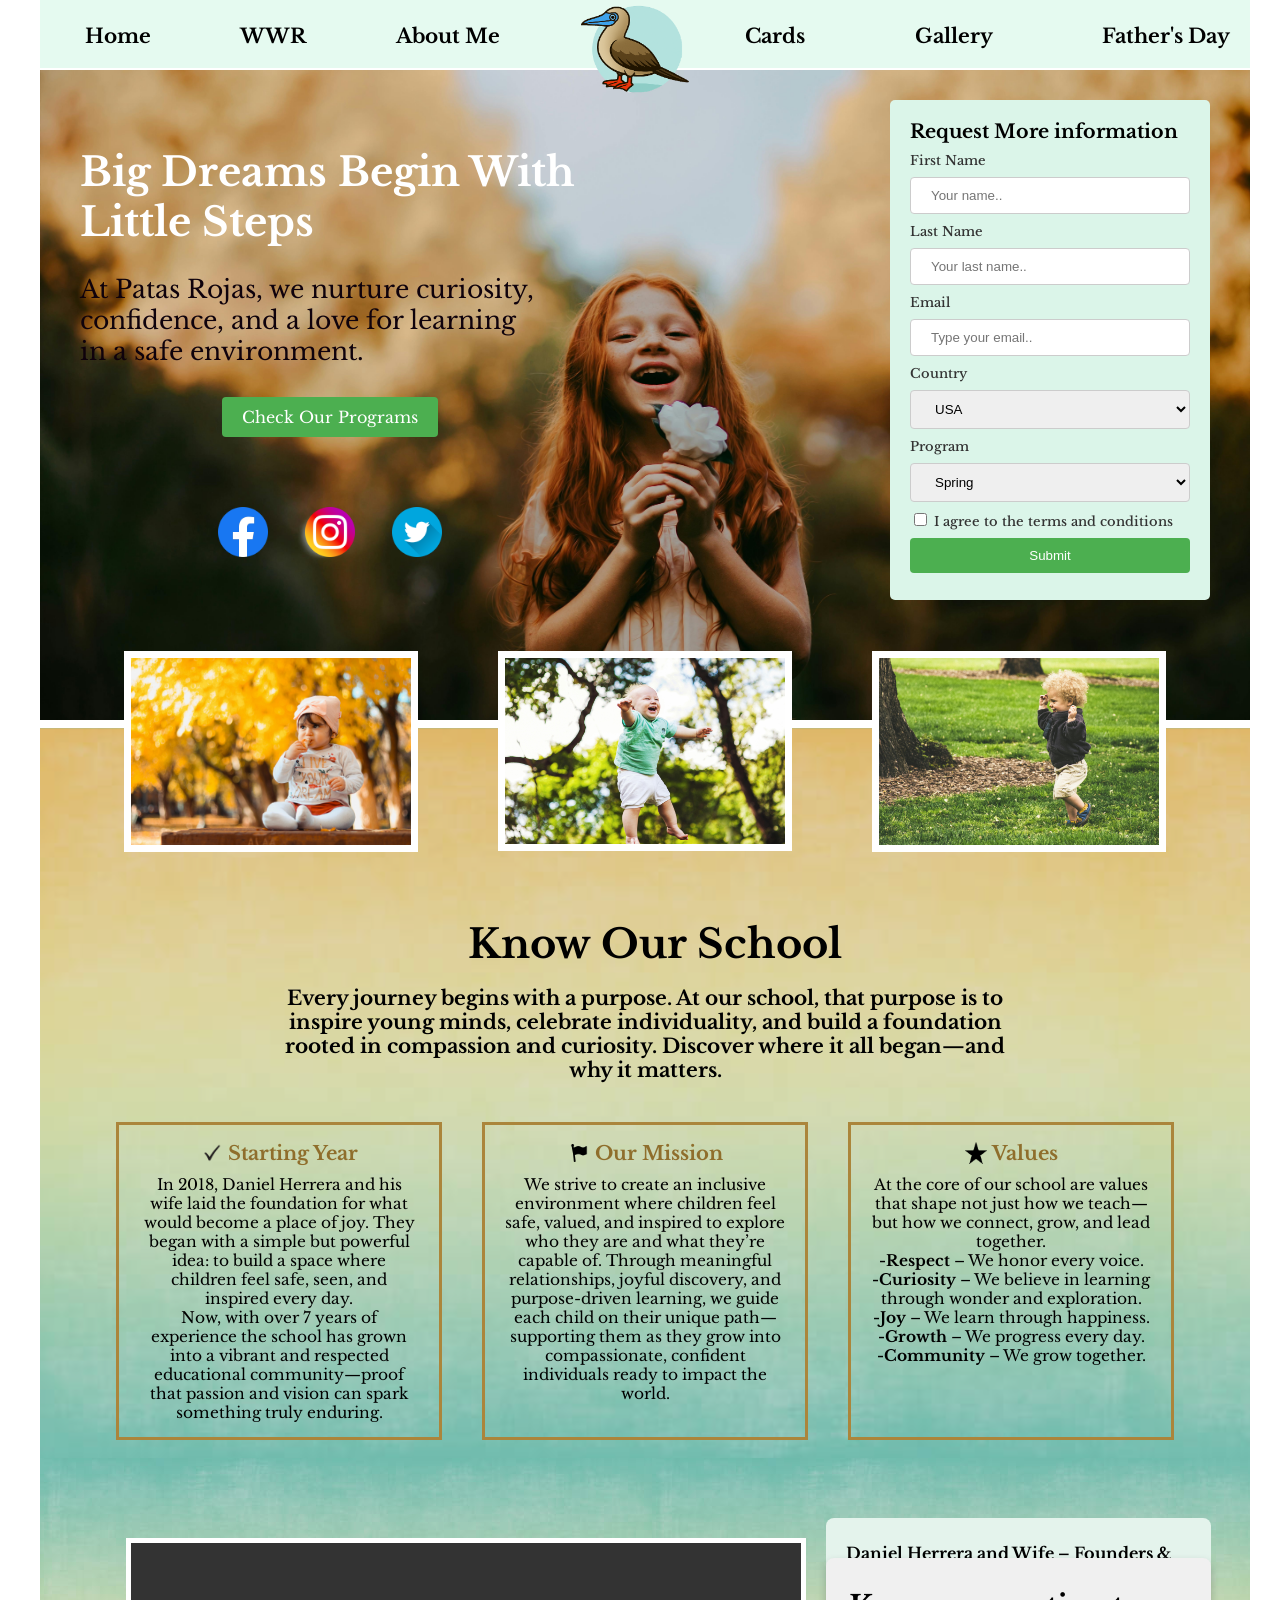
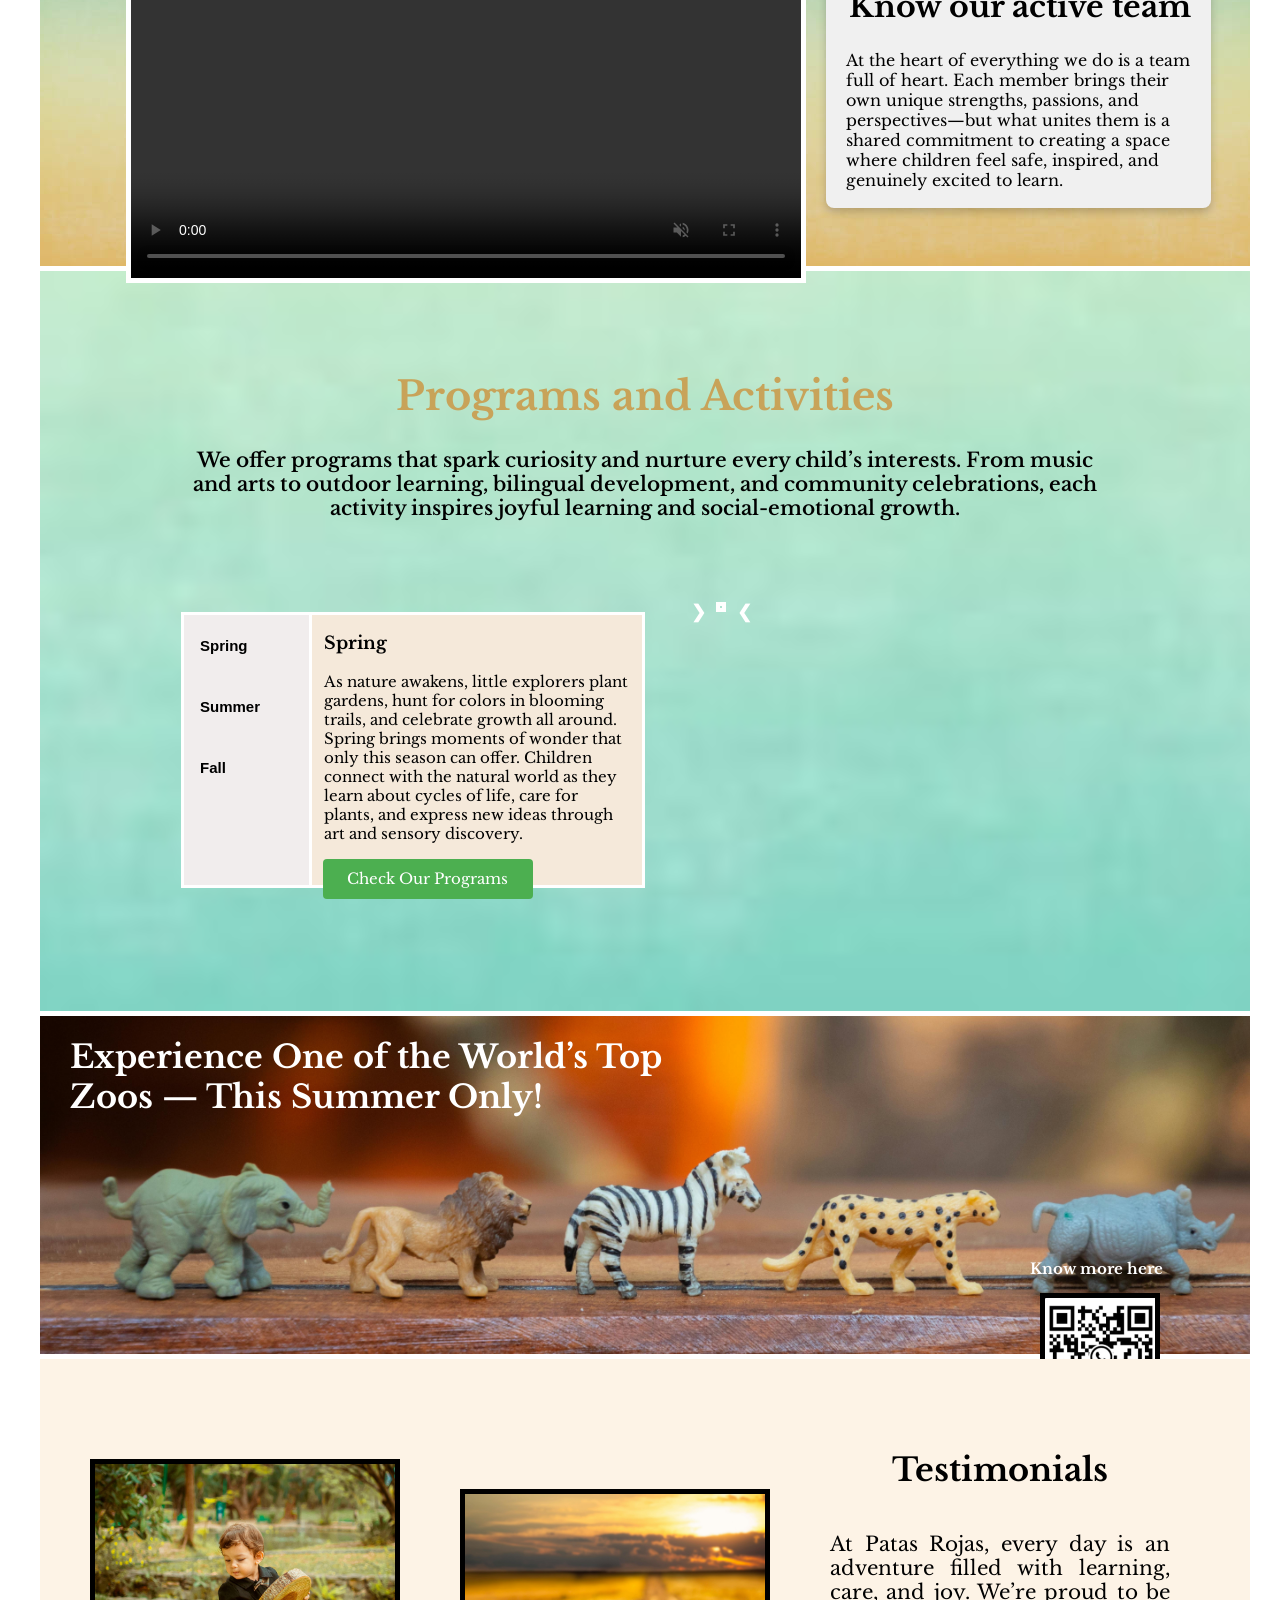
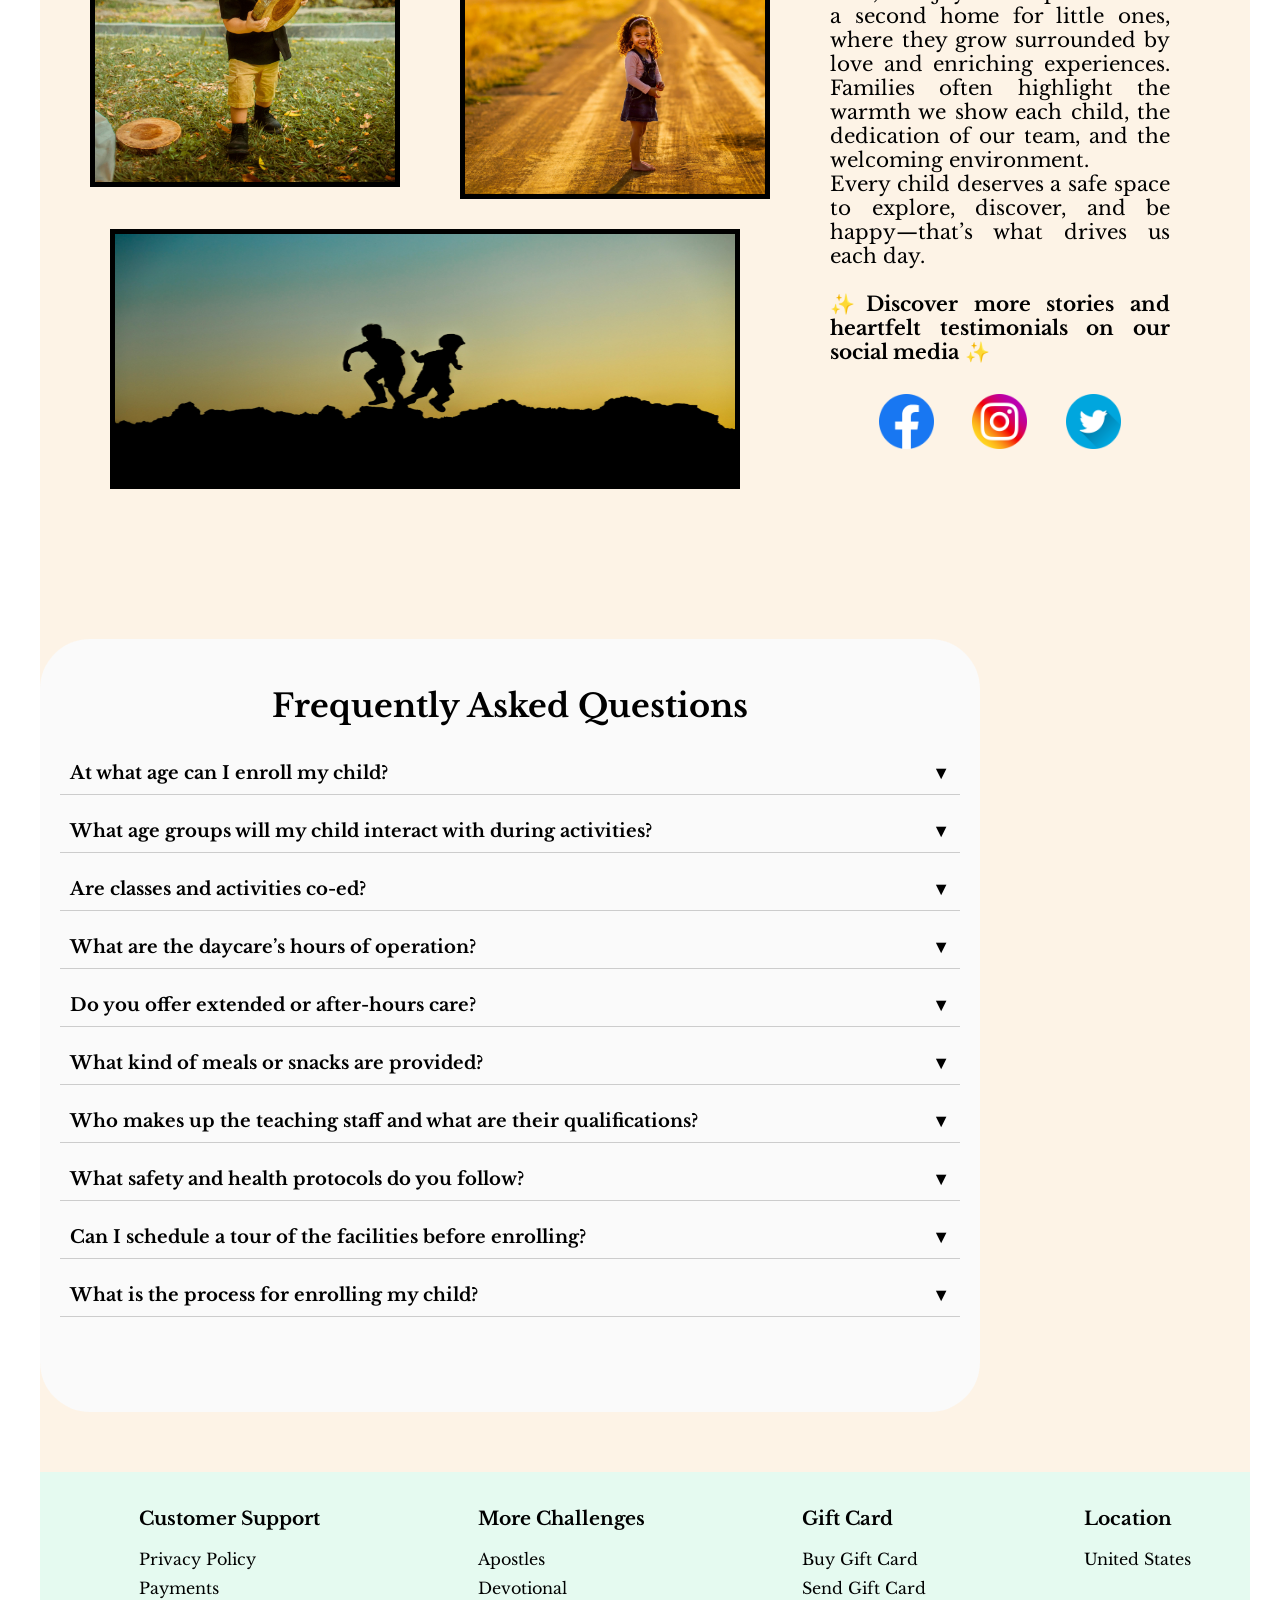
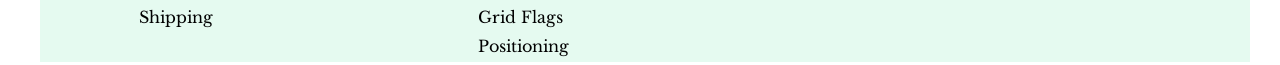
==== docs/wdd130/index.html @ 6d0eedbc "Moví el proyecto a la carpeta docs para publicación" ====
<!DOCTYPE html>
<html lang="en">
<head>
    <meta charset="UTF-8">
    <meta name="viewport" content="width=device-width, initial-scale=1.0">
    <title>Patas Rojas Web Page</title>
    <link rel="stylesheet" href="styles/styles.css">
    <link rel="stylesheet" href="https://cdnjs.cloudflare.com/ajax/libs/aos/2.3.4/aos.css">
    <script src="https://cdnjs.cloudflare.com/ajax/libs/aos/2.3.4/aos.js"></script>
</head>
<body>
    <header>
        
        <nav id="nav1">
            <a href="index.html">Home</a>
            <a href="../wwr/index.html" target="_blank">WWR</a>
            <a href="aboutme.html">About Me</a>
        </nav>    
        <img src="images/logo.png" class="logo" alt="Logo de piquero patas rojas">
        <nav id="nav2">
            <a href="../ice/prophet_cards/prophet_cards/nelson.html" target="_blank">Cards</a>
            <a href="../ice/gallery/gallery.html" target="_blank">Gallery</a>
            <a href="../ice/fathersday/index.html" target="_blank">Father's Day</a>
        </nav>
    </header>
    <main>
        <div class="hero" >
            <img class="hero-image" src="images/home2.jpg" alt="Portada de bus">

            <div class="hero-title">
                <h1>Big Dreams Begin With Little Steps</h1>
                <p>At Patas Rojas, we nurture curiosity, confidence, and a love for learning in a safe environment.</p>
                <a id="checkPrograms" href="programs.html" target="_blank">Check Our Programs</a>

                <div id="socialNetwork1">
                    <a href="facebook.com"><img src="images/facebook.png" alt="Facebook logo"></a>
                    <a href="instragram.com"><img src="images/instagram.png" alt="Instagram Logo"></a>
                    <a href="twitter.com"><img src="images/twitter.png" alt="Twitter logo"></a>
                </div>
                
            </div>

            <div id="form1">
                <h2>Request More information</h2>
                <form action="/action_page.php">
                    <label for="fname">First Name</label>
                    <input type="text" id="fname" name="firstname" placeholder="Your name..">

                    <label for="lname">Last Name</label>
                    <input type="text" id="lname" name="lastname" placeholder="Your last name..">

                    <label for="lname">Email</label>
                    <input type="text" id="email" name="lastname" placeholder="Type your email..">

                    <label for="country">Country</label>
                    <select id="country" name="country">
                    <option value="usa">USA</option>  
                    <option value="australia">Australia</option>
                    <option value="canada">Canada</option>
                    <option value="usa">Ecuador</option>
                    <option value="usa">Mexico</option>
                    <option value="usa">Italia</option>
                    <option value="usa">España</option>
                    </select>
                    
                    <label for="country">Program</label>
                    <select id="country" name="country">
                    <option value="usa">Spring</option>  
                    <option value="australia">Summer</option>
                    <option value="canada">Fall</option>
                    </select>

                    <label>
                    <input type="checkbox" name="acepto" required>
                    I agree to the terms and conditions
                    </label>


                    <input class="formButtom" type="submit" value="Submit">
                </form>
            </div>

            <div class="wrapper">
                <figure class="image-card effect-sadie">
                    <img src="images/niño1.jpg" alt="niño">
                    <figcaption>
                    <h3>Bold Beginnings</h3>
                    </figcaption>
                </figure>

                <figure class="image-card effect-sadie">
                    <img src="images/niño2.jpg" alt="niño">
                    <figcaption>
                    <h3>Fresh Starts</h3>
                    </figcaption>
                </figure>

                <figure class="image-card effect-sadie">
                    <img src="images/niño3.jpg" alt="niño">
                    <figcaption>
                    <h3>Endless Explorations</h3>
                    
                    </figcaption>
                </figure>
            </div>

        </div>
        <div class="school" data-aos="fade-up">
            <h1>Know Our School</h1>
            <h4>Every journey begins with a purpose. At our school, that purpose is to inspire young minds, celebrate individuality, and build a foundation rooted in compassion and curiosity. Discover where it all began—and why it matters.</h4>
            <div class="school-sections">
                <section class="general-info-1">
                    <div class="school-titles">
                        <img class="icon" src="images/visto.png" alt="visto">
                        <h2>Starting Year</h2>
                    </div>
                    <p>In 2018, Daniel Herrera and his wife laid the foundation for what would become a place of joy. They began with a simple but powerful idea: to build a space where children feel safe, seen, and inspired every day. <br>
                    Now, with over 7 years of experience the school has grown into a vibrant and respected educational community—proof that passion and vision can spark something truly enduring.
                    </p>
                </section>
                <section class="general-info-2">
                    <div class="school-titles">
                        <img class="icon" src="images/bandera.png" alt="flag">
                        <h2>Our Mission</h2>
                    </div>
                    <p>We strive to create an inclusive environment where children feel safe, valued, and inspired to explore who they are and what they’re capable of. Through meaningful relationships, joyful discovery, and purpose-driven learning, we guide each child on their unique path—supporting them as they grow into compassionate, confident individuals ready to impact the world.</p>
                </section>
                <section class="general-info-3">
                    <div class="school-titles">
                        <img class="icon" src="images/estrella.png" alt="An star">
                        <h2>Values</h2>
                    </div>
                    <p>At the core of our school are values that shape not just how we teach—but how we connect, grow, and lead together. <br>
                        <b>-Respect</b> – We honor every voice. <br> 
                        <b>-Curiosity</b> – We believe in learning through wonder and exploration. <br>
                        <b>-Joy</b> – We learn through happiness. <br>
                        <b>-Growth</b> – We progress every day. <br>
                        <b>-Community</b> – We grow together.
                    </p>
                </section>
            </div>
        </div>
        <div class="video-home" data-aos="fade-up">
            <video src="images/equipoTrabajo3.mp4" controls autoplay loop muted type="video/mp4"></video>
            <div class="video-information">
                <h2>Know our active team</h2>
                <p>At the heart of everything we do is a team full of heart. Each member brings their own unique strengths, passions, and perspectives—but what unites them is a shared commitment to creating a space where children feel safe, inspired, and genuinely excited to learn.</p>
            </div>

            <div class="team-names">
                <p>Daniel Herrera and Wife – Founders & Directors</p>
                <p>Laura Mendoza – Childcare Supervisor</p>
                <p>Sofia Alvarez – Health & Safety Coordinator</p>
                <p>Chris Thompson - Parent Relations & Admissions Coordinator</p>
            </div>

        </div>
        <div class="programs">
            <div class="program-info-container">
                <h1>Programs and Activities</h1>
                <p>We offer programs that spark curiosity and nurture every child’s interests. From music and arts to outdoor learning, bilingual development, and community celebrations, each activity inspires joyful learning and social-emotional growth.
                </p>
            </div>
            <div id="tab-container">
                <div class="tab">
                    <button class="tablinks" onclick="openCity(event, 'London')"id="defaultOpen">Spring</button>
                    <button class="tablinks" onclick="openCity(event, 'Paris')">Summer</button>
                    <button class="tablinks" onclick="openCity(event, 'Tokyo')">Fall</button>
                </div>

                <div id="London" class="tabcontent"     style="display: block;">
                    <h3>Spring</h3>
                    <p>As nature awakens, little explorers plant gardens, hunt for colors in blooming trails, and celebrate growth all around. Spring brings moments of wonder that only this season can offer.
                    Children connect with the natural world as they learn about cycles of life, care for plants, and express new ideas through art and sensory discovery.
                    </p>
                    <p id="due-date"><strong>Apply by February 14</strong></p>
                </div>

                <div id="Paris" class="tabcontent" style="display: none;">
                    <h3>Summer</h3>
                    <p>Long sunny days mean adventures by the shore, splashy games, and exciting local trips. Children explore freely, make new friends, and create sun-soaked memories that last.
                    Whether it’s building sandcastles, visiting new places, or cooling off with water play, summer is full of energy, joy, and imagination.
                    </p>
                    <p id="due-date"><strong>Apply by June 15</strong></p>
                </div>

                <div id="Tokyo" class="tabcontent" style="display: none;">
                    <h3>Fall</h3>
                    <p>As leaves turn gold, we wander through nature trails and crisp autumn air. Fall brings storytelling, hands-on crafts, and cozy moments that connect learning to the world around them.
                    Children gather treasures from the forest floor, explore seasonal changes, and reflect deeply through quiet exploration and collaborative projects
                    </p>
                    <p id="due-date"><strong>Appy by July 30</strong></p>
                </div>
            </div>    
            <a id="checkPrograms2" href="programs.html" target="_blank">Check Our Programs</a>
                        <!-- Slideshow container -->
            <div class="slideshow-container">

            <!-- Full-width images with number and caption text -->
                <div class="mySlides fade">
                    <div class="numbertext">1 / 3</div>
                    <img src="images/spring.jpg" style="width:100%">
                    <div class="text">Spring</div>
                    <div class="images-row">
                        <img src="images/spring1.jpg" alt="">
                        <img src="images/spring2.jpg" alt="">
                        <img src="images/spring3.jpg" alt="">
                    </div>
                </div>

                <div class="mySlides fade">
                    <div class="numbertext">2 / 3</div>
                    <img src="images/summer.jpg" style="width:100%">
                    <div class="text">Summer</div>
                    <div class="images-row">
                        <img src="images/summer1.jpg" alt="">
                        <img src="images/summer2.jpg" alt="">
                        <img src="images/summer3.jpg" alt="">
                    </div>
                </div>

                <div class="mySlides fade">
                    <div class="numbertext">3 / 3</div>
                    <img src="images/fall.jpg" style="width:100%">
                    <div class="text">Fall</div>
                    <div class="images-row">
                        <img src="images/fall1.jpg" alt="">
                        <img src="images/fall2.jpg" alt="">
                        <img src="images/fall3.jpg" alt="">
                    </div>
                </div>

                <!-- Next and previous buttons -->
                <a class="prev" onclick="plusSlides(-1)">&#10094;</a>
                <a class="next" onclick="plusSlides(1)">&#10095;</a>
                </div>
                <br>
        </div>
        <div class="playa-background">
            <div class="playa-discount">
                <h1>Experience One of the World’s Top Zoos — This Summer Only!</h1>
            </div>
            <div id="qr-code">
                <h3>Know more here</h3>
                <img src="images/qr-code.png" alt="qr code to a drive web page">
            </div>            
        </div>



        <div class="testimonial" data-aos="fade-up">
            <div class="testimonial-text">
                <h1>Testimonials</h1>
                <p>At Patas Rojas, every day is an adventure filled with learning, care, and joy. We’re proud to be a second home for little ones, where they grow surrounded by love and enriching experiences. Families often highlight the warmth we show each child, the dedication of our team, and the welcoming environment.  <br>Every child deserves a safe space to explore, discover, and be happy—that’s what drives us each day.
                <br> <br>
                ✨<b>Discover more stories and heartfelt testimonials on our social media</b> ✨
                </p>

                <div id="socialNetwork2">
                    <a href="facebook.com"><img src="images/facebook.png" alt="Facebook logo"></a>
                    <a href="instragram.com"><img src="images/instagram.png" alt="Instagram Logo"></a>
                    <a href="twitter.com"><img src="images/twitter.png" alt="Twitter logo"></a>
                </div>
            </div>
            <div class="testimonials-container">
                <section id="first-testimony">
                    <img src="images/first.jpg" alt="A kid">
                    <p>"Since our son joined this program, we’ve seen him blossom—his confidence, his social skills, everything has improved. He comes home every day with the biggest smile and a new story to share. That's priceless."</p>
                    <h5 class="author">Laura Gomez, mom of Mateo
                    </h5>
                </section>
                <section id="second-testimony">
                    <img  src="images/sunny2.jpg" alt="A rabbit">
                    <p>"What we appreciate most is the warmth and care from the staff. They truly connect with each child and respect their individuality. Our daughter feels safe, heard, and encouraged. We couldn’t be more grateful!"</p>
                    <h5 class="author">Carlos Ramirez, dad of Sofia
                    </h5>                
                </section>
                <section id="third-testimony">
                    <img src="images/shadow.jpg" alt="A dog">
                    <p>"When looking for a place where our child could grow emotionally and academically, this community stood out right away. The care and involvement with parents show their deep commitment. We've seen incredible growth in our son—it truly inspires."</p>
                    <h5 class="author">Gabriela & Andres Torres, parents of Nicolas and Mike
                    </h5>   
                </section>
            </div>
        </div>
        <div class="faq-background" data-aos="fade-up">
            <section class="faq-section">
                <h2>Frequently Asked Questions</h2>
                <div class="faq-item">
                    <button class="faq-question">At what age can I enroll my child?
                        <span class="arrow">▼</span>
                    </button>
                    <div class="faq-answer">We welcome children starting at 6 months old, supporting them every step of the way through their early development.</div>
                </div>
                <div class="faq-item">
                    <button class="faq-question">What age groups will my child interact with during activities?
                        <span class="arrow">▼</span>
                    </button>
                    <div class="faq-answer">Children are placed with peers of similar age and development stage, but we also encourage mixed-age play to promote empathy, leadership, and social learning.</div>
                </div>
                <div class="faq-item">
                    <button class="faq-question">Are classes and activities co-ed?
                        <span class="arrow">▼</span>
                    </button>
                    <div class="faq-answer">Yes! All of our programs are co-educational. We believe learning and playing together nurtures respect and inclusion from an early age.</div>
                </div>
                <div class="faq-item">
                    <button class="faq-question">What are the daycare’s hours of operation?
                        <span class="arrow">▼</span>
                    </button>
                    <div class="faq-answer">We’re open Monday through Friday from 7:30 AM to 6:00 PM, designed to accommodate working families’ schedules.</div>
                </div>
                <div class="faq-item">
                    <button class="faq-question">Do you offer extended or after-hours care?
                        <span class="arrow">▼</span>
                    </button>
                    <div class="faq-answer">Absolutely! We provide flexible extended care options, both early morning and late afternoon, depending on your family's needs.</div>
                </div>
                <div class="faq-item">
                    <button class="faq-question">What kind of meals or snacks are provided?
                        <span class="arrow">▼</span>
                    </button>
                    <div class="faq-answer">We serve nutritious, freshly prepared meals and snacks, with special attention to allergies, dietary needs, and age-appropriate portions.</div>
                </div>
                <div class="faq-item">
                    <button class="faq-question">Who makes up the teaching staff and what are their qualifications?
                        <span class="arrow">▼</span>
                    </button>
                    <div class="faq-answer">Our team consists of experienced educators and caregivers, many with certifications in early childhood education, first aid, and child development</div>
                </div>
                <div class="faq-item">
                    <button class="faq-question">What safety and health protocols do you follow?
                        <span class="arrow">▼</span>
                    </button>
                    <div class="faq-answer">Safety is our top priority. We follow strict hygiene practices, secure entry protocols, and regular health checks to ensure a safe, clean, and nurturing space.</div>
                </div>
                <div class="faq-item">
                    <button class="faq-question">Can I schedule a tour of the facilities before enrolling?
                        <span class="arrow">▼</span>
                    </button>
                    <div class="faq-answer">Yes! We’d love to welcome you. Tours are available by appointment, and we’re always happy to meet new families and answer questions in person.</div>
                </div>
                <div class="faq-item">
                    <button class="faq-question">What is the process for enrolling my child?
                        <span class="arrow">▼</span>
                    </button>
                    <div class="faq-answer">Simply contact us via phone or email, and we’ll guide you through a short, friendly enrollment process—including a tour, paperwork, and a welcome visit for your child.</div>
                </div>
            </section>
        </div>
    </main>
    <footer>
        <ul id="customer"> 
            <h3>Customer Support</h3>
            <a href="index.html">Privacy Policy</a>
            <a href="index.html">Payments</a>
            <a href="index.html">Shipping</a>
        </ul>        
        <ul  id="coorporate"> 
            <h3>More Challenges</h3>
            <a href="../ice/apostle_spotlight/apostles.html" target="_blank">Apostles</a>
            <a href="../ice/favorite_devo/favdevo.html" target="_blank">Devotional</a>
            <a href="../ice/grid_flags/flags.html" target="_blank">Grid Flags</a>
            <a href="../ice/positioning/positioning.html" target="_blank">Positioning</a>
        </ul>   
        <ul id="gifts"> 
            <h3>Gift Card</h3>
            <a href="index.html">Buy Gift Card</a>
            <a href="index.html">Send Gift Card</a>
        </ul>   
        <ul id="location"> 
            <h3>Location</h3>
            <a href="index.html">United States</a>
        </ul>   

    </footer>
    <script>
        AOS.init();

        function setupFAQToggle() {
            const buttons = document.querySelectorAll(".faq-question");

            buttons.forEach(button => {
                button.addEventListener("click", () => {
                    const answer = button.nextElementSibling;
                    const arrow = button.querySelector(".arrow");
                    const isOpen = answer.classList.contains("active");

                    document.querySelectorAll(".faq-answer").forEach(a => a.classList.remove("active"));
                    document.querySelectorAll(".arrow").forEach(arr => arr.style.transform = "rotate(0deg)");

                    if (!isOpen) {
                        answer.classList.add("active");
                        arrow.style.transform = "rotate(180deg)";
                    }
                });
            });
        }

        document.addEventListener("DOMContentLoaded", setupFAQToggle);


        <!-- JS Para la galeria -->
        let slideIndex = 1;
        showSlides(slideIndex);

        // Next/previous controls
        function plusSlides(n) {
        showSlides(slideIndex += n);
        }

        // Thumbnail image controls
        function currentSlide(n) {
        showSlides(slideIndex = n);
        }

        function showSlides(n) {
        let i;
        let slides = document.getElementsByClassName("mySlides");
        let dots = document.getElementsByClassName("dot");
        if (n > slides.length) {slideIndex = 1}
        if (n < 1) {slideIndex = slides.length}
        for (i = 0; i < slides.length; i++) {
            slides[i].style.display = "none";
        }
        for (i = 0; i < dots.length; i++) {
            dots[i].className = dots[i].className.replace(" active", "");
        }
        slides[slideIndex-1].style.display = "block";
        dots[slideIndex-1].className += " active";
        }

        function openCity(evt, cityName) {
            // Declare all variables
            var i, tabcontent, tablinks;

            // Get all elements with class="tabcontent" and hide them
            tabcontent = document.getElementsByClassName("tabcontent");
            for (i = 0; i < tabcontent.length; i++) {
                tabcontent[i].style.display = "none";
            }

                    // Remove active class from all tab links
            tablinks = document.getElementsByClassName("tablinks");
            for (i = 0; i < tablinks.length; i++) {
                tablinks[i].className = tablinks[i].className.replace(" active", "");
            }

            // Show the current tab and add "active" class
            document.getElementById(cityName).style.display = "block";
            evt.currentTarget.className += " active";
            }

            // Show default tab on page load **without triggering click event**
            document.addEventListener("DOMContentLoaded", function () {
                document.getElementById("London").style.display = "block"; 
                document.getElementById("defaultOpen").className += " active"; 
            });
        
        
    </script>
</body>
</html>
---- docs/wdd130/styles/styles.css ----
@import url('https://fonts.googleapis.com/css2?family=Boogaloo&family=Libre+Baskerville:ital,wght@0,400;0,700;1,400&family=Lily+Script+One&family=Permanent+Marker&display=swap');


body{
    max-width: 1200px;
    margin: auto;
}

header{
    display: grid;
    width: 1210px;
    grid-template-columns: 1fr 200px 1fr;
    height: 70px;
    font-family: "Libre Baskerville", serif;
    background-color: #e5faf0;
    border-bottom: white solid 2px;
    box-sizing: border-box;
    
}

#nav1{
    grid-column: 1/2;
    display: flex;
    justify-content: space-around;
    margin-top: 16px;
}

#nav2{
    grid-column: 3/4;
    display: flex;
    justify-content: space-between;
    margin-top: 16px;
    margin-right: 20px;
    
    
}

nav a{
    padding: 0;
    grid-column: 2/3;
    align-items: center;
    justify-self: center;
    text-decoration: none;
    color: black;
    font-size: 20px;
    margin-top: 8px;
    font-weight: 700;
}

nav a:hover{
    color: #c85959;
}


.logo{
    position: relative;
    width: 130px;
    margin-top: -10px;
    margin-right: 20px;
    grid-column: 2/3;
    grid-row: 1/2 ;
    justify-self: center;
}
main{
    display: grid;
}
.hero{
    display: grid;
    grid-row: 1/4;
    grid-template-columns: repeat(4, 1fr);
}

/* Seccion de hero image */
.hero-image{
    grid-column: 1/5;
    grid-row: 1/2;
    width: 100%;
    height: 650px;
    z-index: -1;
}

.hero-title{
    width: 500px;
    font-family: "Libre Baskerville", serif;
    padding-right: 20px;
    grid-column: 1/3;
    grid-row: 1/2;
    margin-left: 40px;
    margin-top: 50px;
    align-self:first baseline;
    text-align: center;
}

.hero-title h1{
    color: white;
    font-size: 40px;
    text-align: left;
}

.hero-title p{
    color: rgb(15, 2, 12);
    font-size: 25px;
    width: 460px;
    text-align: left;
    margin-bottom: 40px;
}

#checkPrograms{
    width: 100%;
    background-color: #4CAF50;
    color: white;
    padding: 10px 20px;
    margin: 8px 0;
    border: none;
    border-radius: 4px;
    cursor: pointer;
    text-decoration: none;
}

#checkPrograms:hover{
    background-color: #45a049;
}

#socialNetwork1{
    display: flex;
    justify-content: space-around;
    padding-inline: 120px;
    margin-top: 80px
}

#socialNetwork1 img{
    width: 50px;
    transition: transform 0.3s ease;
}

#socialNetwork1 img:hover{
    transform: scale(1.2);
}

/* Form */
input[type=text], select {
  width: 100%;
  padding: 10px 20px;
  margin: 8px 0;
  display: inline-block;
  border: 1px solid #ccc;
  border-radius: 4px;
  box-sizing: border-box;
  
}

.formButtom{
  width: 100%;
  background-color: #4CAF50;
  color: white;
  padding: 10px 20px;
  margin: 8px 0;
  border: none;
  border-radius: 4px;
  cursor: pointer;
}

.formButtom:hover {
  background-color: #45a049;
}

label {
  font-size: 13px;
  font-family: "Libre Baskerville", serif;
  font-weight: 500; 
  color: #333; 
}


#form1 {
  border-radius: 5px;
  background-color: #dbf5e9;
  padding: 20px;
  width: 280px;
  grid-column: 4/5;
  grid-row: 1;
  height: 460px;
  margin-top: 30px;
  margin-right: 40px;
}

#form1 h2{
    font-size: 19px;
    font-family: "Libre Baskerville", serif;
    margin: 0;
    margin-bottom: 8px;
}

/* Imagen de niños */
.wrapper{
    grid-column: 1/-1;
    display: flex;
    justify-content: center;
    margin-top: -85px;
    height: 240px;
    z-index: 11;
}

.effect-sadie {
  position: relative;
  overflow: hidden;
  text-align: center;
  cursor: pointer;
}

.effect-sadie img {
  display: block;
  width: 280px;
  height: auto;
  transition: transform 0.35s;
  border: 7px white solid;
}

.effect-sadie figcaption {
  position: absolute;
  top: 0;
  left: 0;
  height: 100%;
  width: 100%;
  background: linear-gradient(to bottom, rgba(255,255,255,0) 40%, rgba(0,0,0,0.4) 100%);
  color: white;
  opacity: 0;
  transition: opacity 0.35s;
  padding: 2em;
  display: flex;
  flex-direction: column;
  justify-content: center;
}

.effect-sadie h3 {
  margin: 0;
  font-size: 1.5em;
  transform: translateY(20px);
  transition: transform 0.35s;
}

.effect-sadie:hover img {
  transform: scale(1.08);
    
}

.effect-sadie:hover figcaption {
  opacity: 1;
}

.effect-sadie:hover h3{
  transform: translateY(0);
  opacity: 1;
}


/*Know about us section*/
.school{
    background-image: url("/wdd130/images/back3.jpg");
    background-color: rgba(0, 0, 0, 0.12); 
    background-blend-mode: multiply;
    margin-top: -147px;
    background-size: 1100px;
    height: 770px;
    display: grid;
    grid-template-columns: repeat(5, 1fr);
    grid-template-rows: repeat(10, 10%);
    column-gap: 10px;
    align-items: center;
    text-align: center;
}

.school h1{
    grid-column: 1/-1;
    grid-row: 4/5;
    margin-top: -80px;
    text-align: center;
    display: inline;
    padding-left: 20px;
    font-family: "Libre Baskerville", serif;
    font-size: 40px;
    color:black;
}

.school h4{
    grid-column: 2/-2;
    grid-row: 5/6;
    margin-top: -55px;
    font-size: 20px;
    text-align: center;    
    font-family: "Libre Baskerville", serif;
}

.school-sections{
    display: flex;
    grid-column: 1/-1;
    grid-row: 6/9;   
    gap: 40px;
    justify-content: center;
    margin-top: 105px;
}

.school-sections section{
    border: 3px solid #ab853b;
    width: 320px;
    transition: transform 0.3s ease;
}

.school-sections section:hover{
    transform: scale(1.1);
}

.school-sections p{
    padding: 0 20px;
    font-size: 15.4px;
    margin-top: -6px;
    font-family: "Libre Baskerville", serif;
}

.school-titles{
    display: flex;
    justify-content: center;
    align-items: center;
    gap: 5px;
    font-family: "Libre Baskerville", serif;
    font-size: 13px;
    color: #8f6e2c;
}


.icon{
    height: 22px;
    width: 22px;
    display: inline;
    margin: 0;
    padding: 0;
}



/*Display video section*/
.video-home{
    display: grid;
    grid-template-columns: repeat(10, 10%);
    height: 368px;
    margin-top: -40px;
    padding-top: 40px;
    gap: 10px;
    background-image: url(/wdd130/images/back32.jpg);
    background-position: 100;
    background-color: rgba(0, 0, 0, 0.12); 
    background-blend-mode: multiply;
}

.video-home video{
    grid-column: 2;
    width: 670px;
    margin-top: 40px;
    border: 5px white solid;
    margin-left: -45px;
    position: relative;
     
}

.video-information {
    grid-column: 7/10;
    margin-right: 60px;
    margin-top: 60px;
    position: relative;
    width: 345px;
    height: 240px;
    padding: 5px 20px;
    background-color: #f0f0f0;
    text-align: center;
    box-shadow: 0 4px 8px rgba(0, 0, 0, 0.2);
    border-radius: 8px;
    z-index: 2;
    transition: opacity 0.3s ease-in-out;
    
    }

.team-names {
    grid-column: 7/10;
    margin-right: 60px;
    margin-top: -375px;
    width: 345px;
    height: 240px;
    padding: 5px 20px;
    border-radius: 8px;
    background: #e4f3ec;
    color: black;
    font-size: 24px;
    font-weight: bold;
    z-index: 1;
}

.team-names p{
    margin-top: 20px;
}

.video-information:hover{
    opacity: 0;
}



.video-home h2{
    font-size: 30px;
    font-family: "Libre Baskerville", serif;
    text-align: right;
}

.video-home p{
    font-size: 16px;
    font-family: "Libre Baskerville", serif;
    text-align: left;
}

/*Know about the programs that are available*/
.programs{
    display: grid;
    grid-template-columns: repeat(10, 10%);
    background-image: url(/wdd130/images/back4.jpg);
    background-size: cover;
    background-color: rgba(0, 0, 0, 0.01); 
    background-blend-mode: multiply;
    height: 700px;
    margin-top: 5px;
    padding-top: 40px;
}
.program-info-container{
    grid-column: 1/-1;
    text-align: center;    
    font-family: "Libre Baskerville", serif;
}

.program-info-container h1{
    font-size: 40px;
    margin-top: 60px;
    color: #c8a359;
    
}

.program-info-container p{
    font-size: 20px;
    font-family: "Libre Baskerville", serif;
    padding: 0 140px;
    font-weight: 600;
}

/*Slidesshow container styles*/
.slideshow-container {
    border: 4px solid white;
    padding: 1px;
    grid-column: 7/11;
    grid-row: 2;
    box-sizing:border-box;
    max-width: 430px;
    position: relative;
    margin: auto;
    margin-top: 0;
    margin-left: -50px;
    transition: transform 0.4s ease;
    
}

.slideshow-container:hover{
    transform: scale(1.15);
}

.images-row{
    display: flex;
    gap: 4px;
}

.images-row img{
    margin-top: -1px;
    width: 137.8px;
}

/* Hide the images by default */
.mySlides {
  display: none;
}

/* Next & previous buttons */
.prev, .next {
  cursor: pointer;
  position: absolute;
  top: 50%;
  width: auto;
  margin-top: -22px;
  padding: 16px;
  color: white;
  font-weight: bold;
  font-size: 18px;
  transition: 0.6s ease;
  border-radius: 0 3px 3px 0;
  user-select: none;
}

/* Position the "next button" to the right */
.next {
  right: 0;
  border-radius: 3px 0 0 3px;
}

/* On hover, add a black background color with a little bit see-through */
.prev:hover, .next:hover {
  background-color: rgba(0,0,0,0.8);
}

/* Caption text */
.text {
  color: #f2f2f2;
  font-size: 15px;
  padding: 8px 12px;
  position: absolute;
  bottom: 8px;
  width: 100%;
  text-align: center;
}

/* Number text (1/3 etc) */
.numbertext {
  color: #f2f2f2;
  font-size: 12px;
  padding: 8px 12px;
  position: absolute;
  top: 0;
}


/* Fading animation */
.fade {
  animation-name: fade;
  animation-duration: 1.5s;
}

@keyframes fade {
  from {opacity: .4}
  to {opacity: 1}
}



/* Style the tab */
#tab-container{
    grid-column: 2/6;
    display: flex;
    margin-left: 20px;
    margin-top: 10px;
    font-family: "Libre Baskerville", serif;
    font-size: 15px;
}
.tab {
    border: 3px solid white;
    background-color: #f1eded;
    width: 30%;
    height: 270px;
}

/* Style the buttons that are used to open the tab content */
.tab button {
    display: block;
    background-color: inherit;
    color: black;
    padding: 22px 16px;
    width: 100%;
    border: none;
    outline: none;
    text-align: left;
    cursor: pointer;
    transition: 0.3s;
    font-weight: 600;
    font-size: 15px;
}

/* Change background color of buttons on hover */
.tab button:hover {
    background-color: #ddd;
}

/* Create an active/current "tab button" class */
.tab button.active {
    background-color: #e2d6bf;;
}

/* Style the tab content */
.tabcontent {
    float: left;
    padding: 0px 12px;
    border: 3px solid white;
    width: 340px;
    background-color:  #F5E9DA;
    background-blend-mode: multiply;
    background-position: 0;
    border-left: none;
    height: 270px;
    }

#checkPrograms2{
    width: 170px;
    height: 20px;
    text-align: center;
    justify-self: center;
    font-size: 15px;
    font-family: "Libre Baskerville", serif;
    grid-row: 3;
    grid-column: 3/4;
    background-color: #4CAF50;
    color: white;
    padding: 10px 20px;
    margin-top: -90px;
    margin-left: 170px;
    border: none;
    border-radius: 4px;
    cursor: pointer;
    text-decoration: none;
}

#checkPrograms2:hover{
    background-color: #45a049;
}

/*Make a new background*/
.playa-background{
    background-image: url("/wdd130/images/backShort.jpg");
    background-size: cover;
    width: 100%;
    height: 338px;
    margin-top: 5px;
    display: grid;
    grid-template-columns: repeat(6, 1fr);
    border-bottom: 5px solid white;
    display: flex;
}

.playa-discount{
    width: 610px;
    grid-column: 1/3;
    align-self: baseline;
    padding: 0;
    align-content: center;
    margin-left: 30px;
    color: white;
}

.playa-discount h1{
    font-size: 32px;
    font-family: "Libre Baskerville", serif;
}

#qr-code{
    margin-left: 350px;
    margin-bottom: -70px;
    z-index: 1;
    width: 118px;
    flex-direction: row;
    align-self: flex-end;
    
    
}

#qr-code img{
    width: 110px;
    align-self: center;
    border: 3px solid gray;
    transition: transform 0.4s ease;
    margin-left: 10px;
    border: 5px solid black;
}

#qr-code img:hover{
    transform: scale(1.2);
}

#qr-code h3{
    width: 150px;
    font-size: 15px;
    font-family: "Libre Baskerville", serif;
    color: white;
}

/* Testimonial section */
.testimonial{
    display: grid;
    grid-template-columns: 600px 600px;
    column-gap: 10px;
    padding-bottom: 50px;
    padding-top: 40px;
    margin-bottom: 60px;
    text-align: center;
    height: 760px;
    z-index: 10;
    background-color: #fdf3e6;
}

.testimonial-text{
    grid-column: 2/-1;
    margin-top: 30px;
    margin-left: 100px;
    justify-self: center;
    height: 400px;
    display: flex;
    flex-direction: column;
}

.testimonial-text h1{
    font-size: 32px;
    font-family: "Libre Baskerville", serif;
}

.testimonial-text p{
    font-size: 20px;
    font-family: "Libre Baskerville", serif;
    width: 340px;
    text-align: justify;
    align-self: center;
}

#socialNetwork2{
    display: flex;
    justify-content: space-around;
    padding-inline: 30px;
    margin-top: 10px
}

#socialNetwork2 img{
    width: 55px;
    transition: transform 0.3s ease;
}

#socialNetwork2 img:hover{
    transform: scale(1.2);
}

.author{
   font-family: "Libre Baskerville", serif; 
   font-size: 13px;
   width: 250px;
   margin-top: -6px;
}

.testimonials-container{
    margin-top: 60px;
    margin-left: 20px;
    grid-row-start: 1;
    display: grid;
    grid-template-columns: repeat(10,100px);
    height: 700px;
    
}

.testimonials-container:hover #first-testimony,
.testimonials-container:hover #second-testimony,
.testimonials-container:hover #third-testimony {
    opacity: 0.5;
}

#first-testimony:hover,
#second-testimony:hover,
#third-testimony:hover {
    opacity: 1 !important;
}


/* first one */
#first-testimony{
    grid-column-start: 1;
    width: 308px;
    margin-left: 30px;
    text-align: left;
    height: 500px;
    grid-row-start: 1;
    z-index: 1;
    position: relative;
    transition: background 0.3s ease;
    transition: transform 0.3s ease;
}

#first-testimony p, 
#first-testimony h5 {
    opacity: 0;
    transition: opacity 0.5s ease;
    width: 280px;
    justify-self: center;
    font-size: 15px;
    margin-left: 2px;
    position: relative;
    z-index: 1;
    margin-top: 2px;
    font-family: "Libre Baskerville", serif;
}

#first-testimony img{
    width: 300px;
    border: 5px black solid;
    transition: border 0.3s ease;
}

#first-testimony:hover img{
    border: none;
}

#first-testimony:hover {
    background: #f0f0f0;
    transform: scale(1.2);
    z-index: 1;
    box-sizing: border-box;
    border: 5px solid black;
    border-radius: 5px;
}


#first-testimony:hover p,
#first-testimony:hover h5 {
    opacity: 1;
}

#second-testimony, #third-testimony {
    transition: opacity 0.3s ease;
}

/* Second one */
#second-testimony{
    grid-column-start: 5;
    text-align: left;
    height: 480px;
    width: 308px;
    grid-row-start: 1;
    margin-top: 30px;
    position: relative;
    transition: background 0.3s ease;
    transition: transform 0.3s ease;
}

#second-testimony p, 
#second-testimony h5 {
    opacity: 0;
    transition: opacity 0.5s ease;
    width: 280px;
    justify-self: center;
    font-size: 15px;
    margin-left: 2px;
    margin-top: 2px;
    position: relative;
    z-index: 1;
    font-family: "Libre Baskerville", serif;

}

#second-testimony img{
    width: 300px;
    border: 5px black solid;
    transition: border 0.3s ease;
}

#second-testimony:hover img {
    border: none;
}

#second-testimony:hover{
    background: #f0f0f0;
    transform: scale(1.2);
    z-index: 1;
    border: 5px solid black;
    box-sizing: border-box;
    border-radius: 5px;
}


#second-testimony:hover p,
#second-testimony:hover h5 {
    opacity: 1;
}

#third-testimony{
    grid-column: 1;
    width: 628px;
    height: 380px;
    text-align: left;
    grid-row-start: 2;
    margin-top: -140px;
    margin-left: 50px;
    position: relative;
    transition: background 0.3s ease;
    transition: transform 0.3s ease;
}

#third-testimony img{
    border: 5px black solid;
    transition: border 0.3s ease;
    width: 620px;
    height: 250px;
    transition: border 0.3s ease;
}


#third-testimony:hover {
    background: #f0f0f0;
    transform: scale(1.1);
    border: 5px solid black;
    border-radius: 5px;
} 

#third-testimony:hover img{
    border: none;
    width: 628px;
}

#third-testimony p, 
#third-testimony h5 {
    opacity: 0;
    transition: opacity 0.5s ease;
    width: 600px;
    justify-self: center;
    font-size: 17px;
    margin-top: 1px;
    position: relative;
    z-index: 2;
    font-family: "Libre Baskerville", serif;
}

#first-testimony h5, #second-testimony h5{
    font-size: 12px;
}

#third-testimony h5{
    font-size: 13px;
}

#third-testimony:hover p,
#third-testimony:hover h5 {
    opacity: 1;
}

/* FAQ Questions */
.faq-background{
    background-color: #fdf3e6 ;
    margin-top: -60px;
    padding-top: 0px;
    padding-bottom: 60px;
}

.faq-section {
    background-color: #fafafa;
    border-radius: 50px;
    margin-top: 30px;
    width: 900px;
    justify-self: center;
    padding: 20px;
    text-align: center;
    padding-bottom: 80px;
}

.faq-section:hover{
    background-color: #dbf5e9;
}

.faq-section h2{
    font-size: 32px;
    font-family: "Libre Baskerville", serif;
}

.faq-item {
    margin: 15px 0;
    border-bottom: 1px solid #ccc;
}

.faq-question {
    background: none;
    font-family: "Libre Baskerville", serif; 
    border: none;
    font-size: 18px;
    font-weight: bold;
    cursor: pointer;
    width: 900px;
    text-align: left;
    padding: 10px;
    display: flex;
    justify-content: space-between;
    align-items: center;
}

.arrow {
    transition: transform 0.3s ease;
}

.faq-answer {
    display: none;
    font-size: 17px;
    padding: 10px;
    text-align: left;
    font-family: "Libre Baskerville", serif; 

}

.faq-answer.active {
    display: block;
}

/* Footer section */
footer{
    background-color: #e5faf0;
    display: flex;
    height: 190px;
    justify-content: space-around;
    width: 1210px;
}
footer ul h3{
    font-family: "Libre Baskerville", serif; 
}
footer ul a{
    text-decoration: none;
    padding-bottom: 9px;
    color: black;
    font-family: "Libre Baskerville", serif; 
    transition: color 0.2s ease, text-decoration 0.2s ease;
}

footer ul a:hover{
    color: rgb(224, 133, 133); /* o el color que combine con tu diseño */
    text-decoration: underline;
}


#customer{
    display: flex;
    flex-direction: column;
}

#coorporate{
    display: flex;
    flex-direction: column;
}

#gifts{
    display: flex;
    flex-direction: column;
}

#location{
    display: flex;
    flex-direction: column;
}

.aboutMe{
    display: flex;
    width: 1210px;
    background-color: #f0f0f0;
    padding: 20px 0;
    
}

.aboutMe img{
    width: 480px;
    margin: 0 10px;
}

.aboutMe div{
    margin-left: 20px;
    flex-direction: column;
    margin-right: 20px;
}

.aboutMe h1{
    font-size: 19px;
    font-family: "Libre Baskerville", serif;
}

.aboutMe p{
    font-size: 16px;
    font-family: "Libre Baskerville", serif;
}
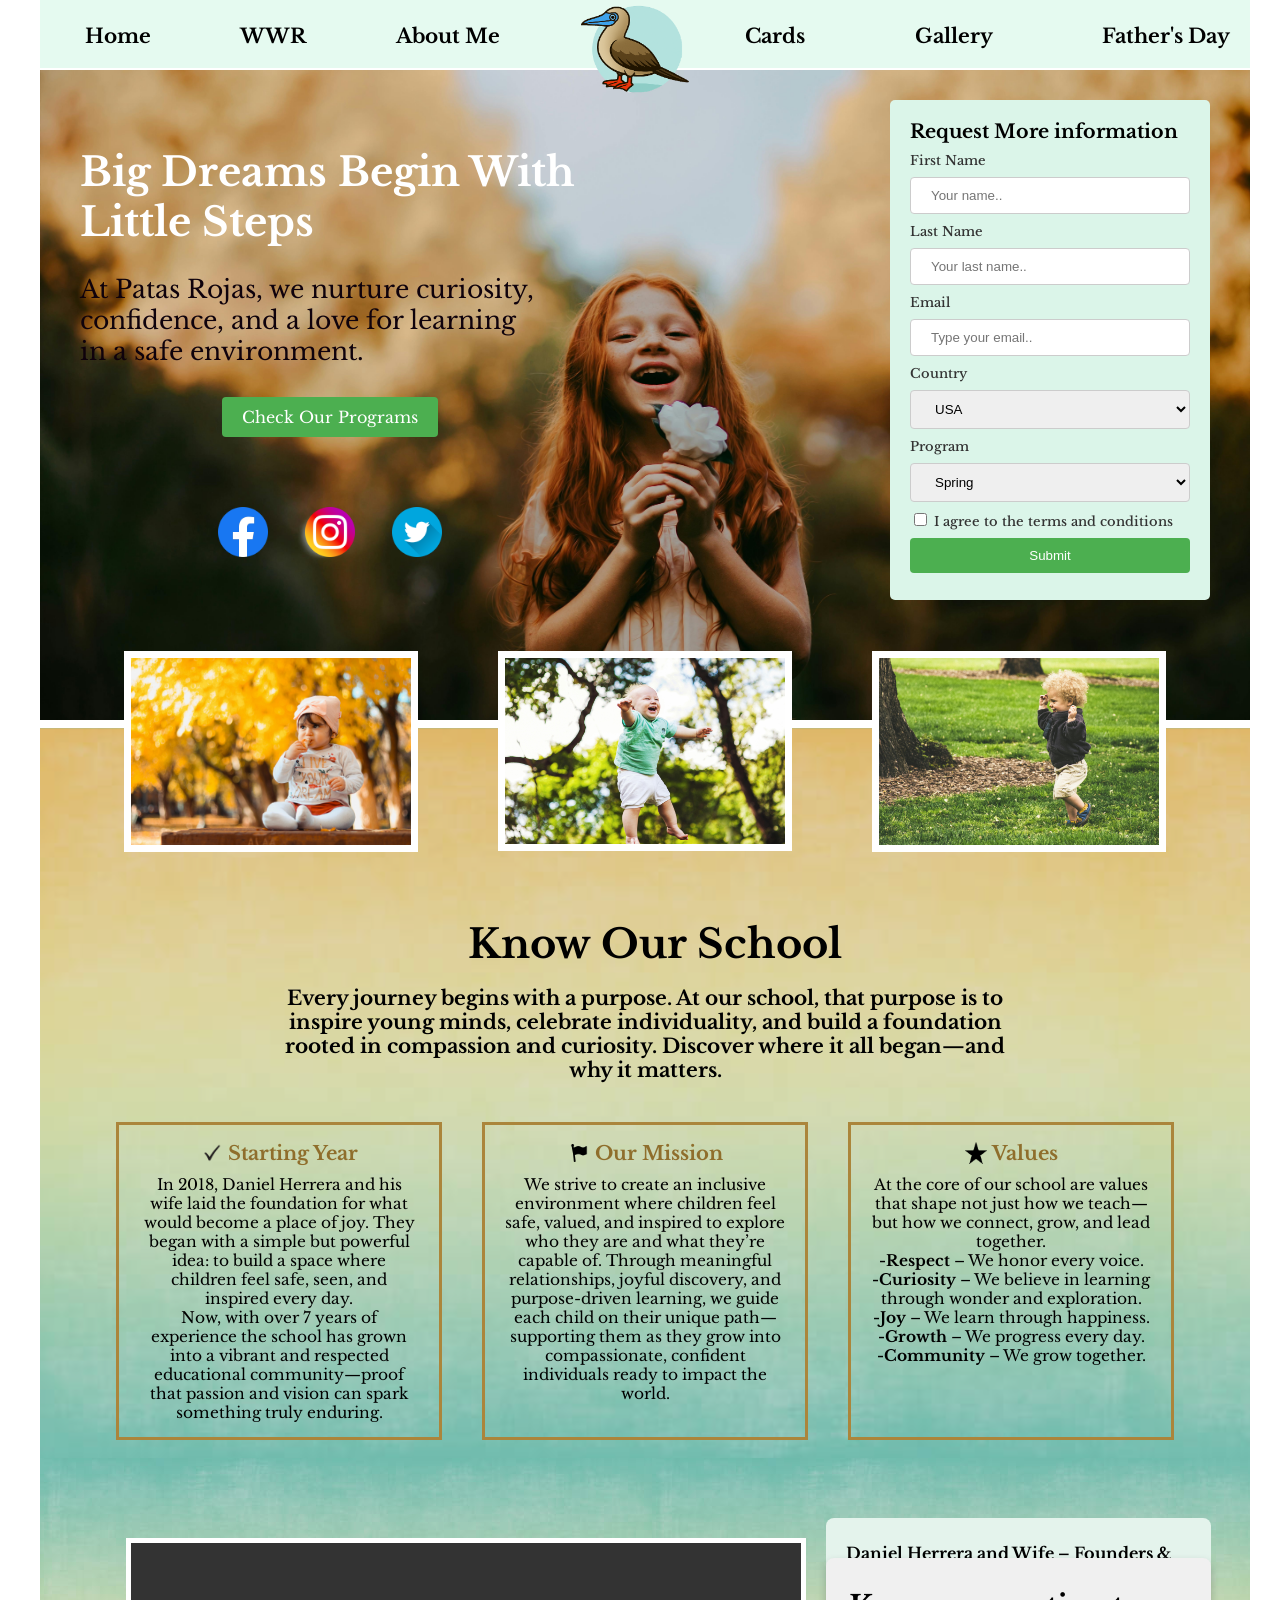
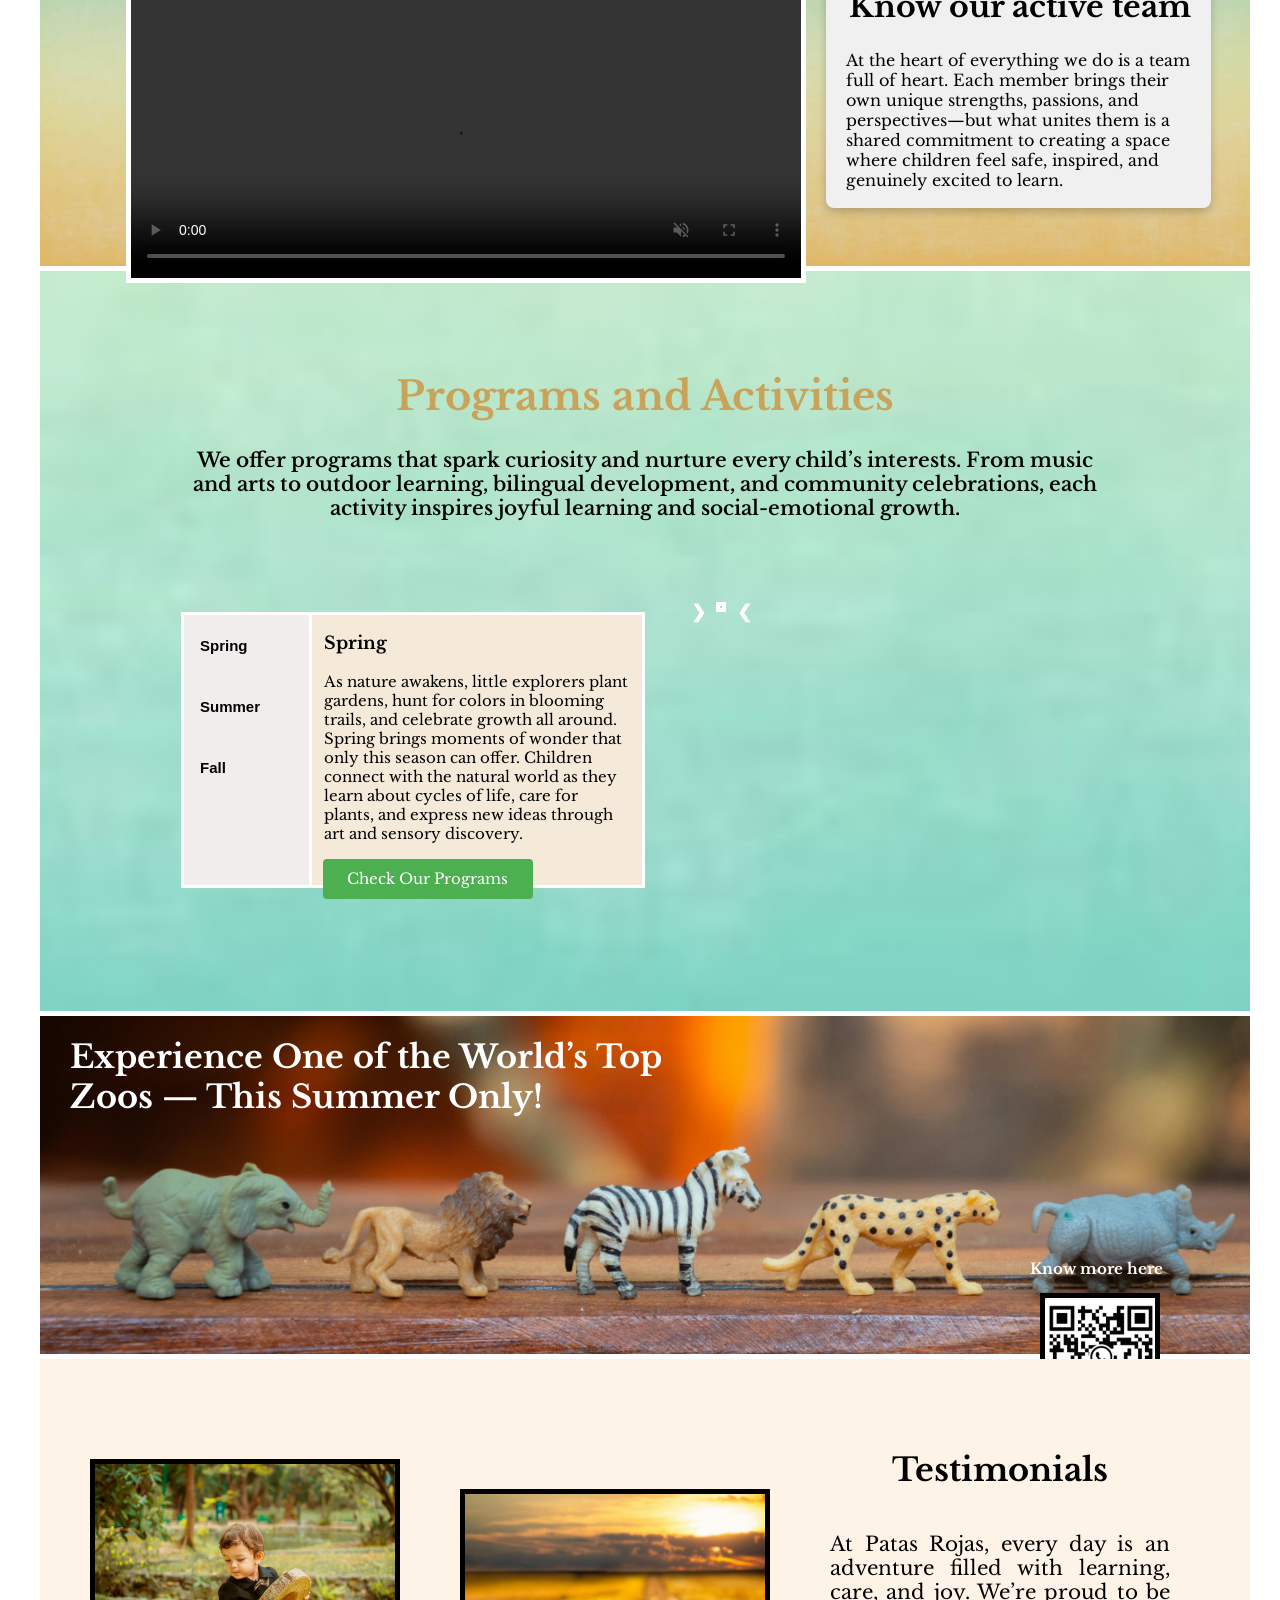
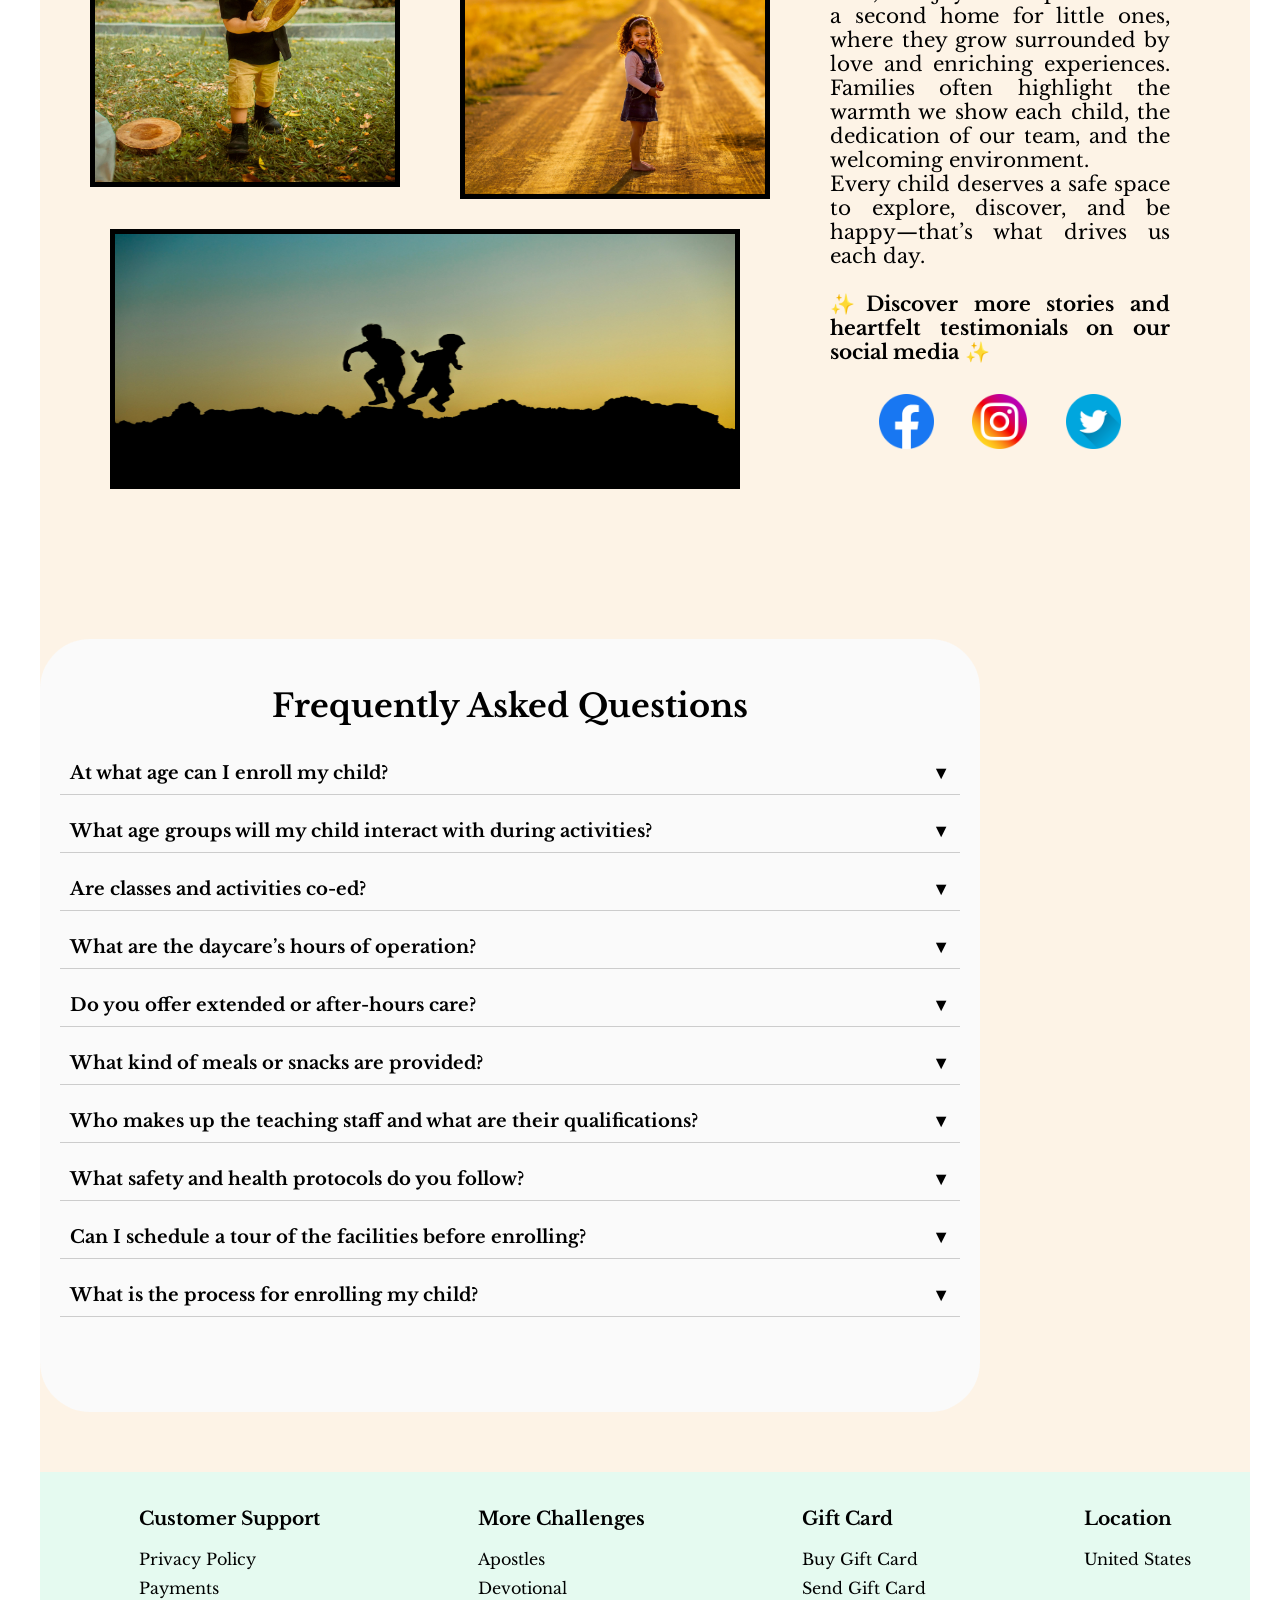
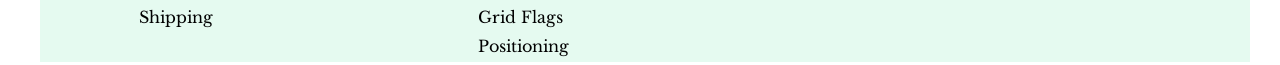
==== commit e96df807: "dasd" ====
--- a/docs/wdd130/index.html
+++ b/docs/wdd130/index.html
@@ -12,7 +12,7 @@
     <header>
         
         <nav id="nav1">
-            <a href="index.html">Home</a>
+            <a href="../index.html">Home</a>
             <a href="../wwr/index.html" target="_blank">WWR</a>
             <a href="aboutme.html">About Me</a>
         </nav>    
